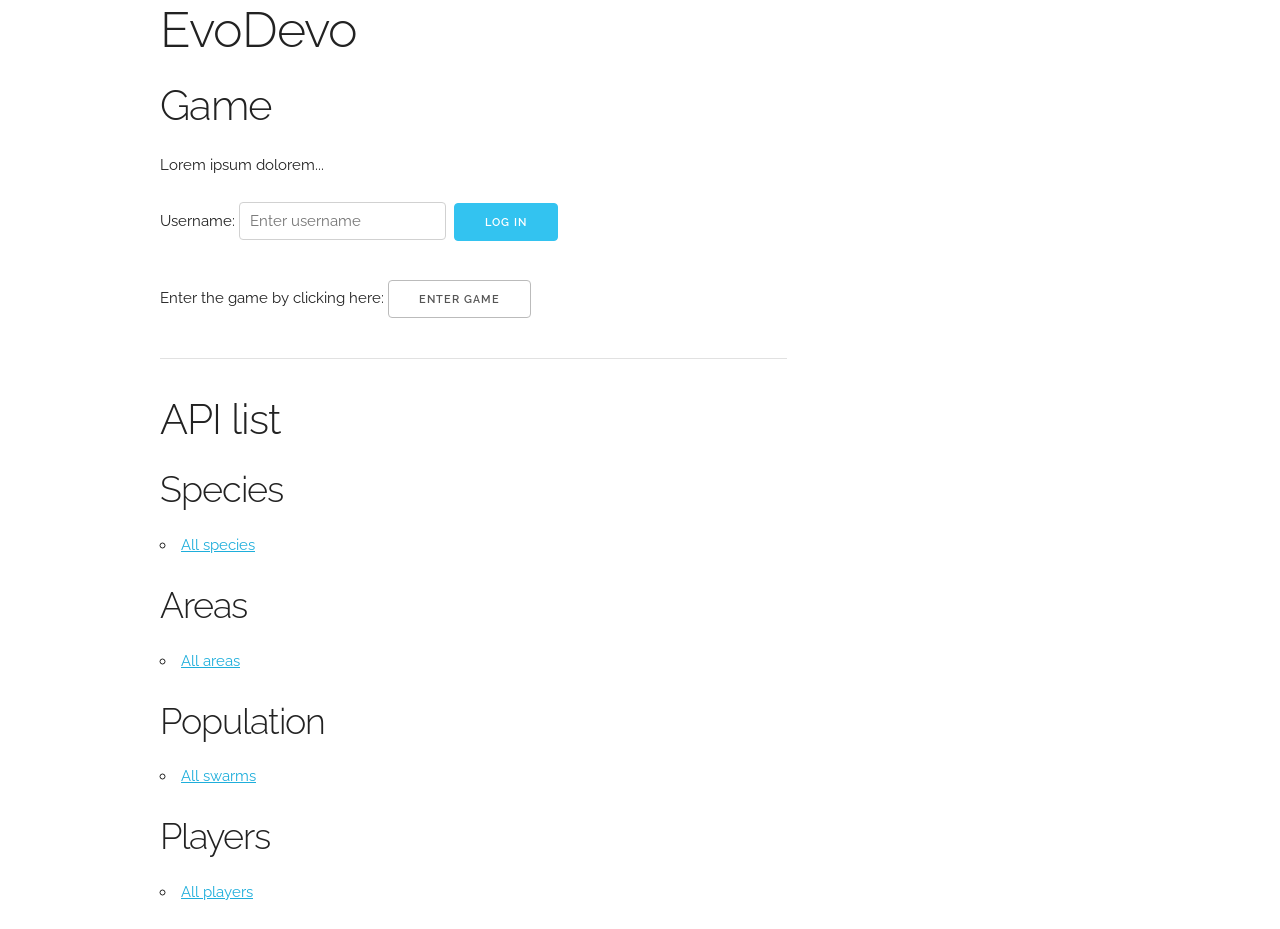
==== src/EvoDevo/index.html @ 92375e04 "" ====
﻿<!DOCTYPE html>
<html lang="en">
<head>
    <meta charset="utf-8" />
    <title>EvoDevo - Start </title>
    <meta name="description" content="">
    <meta name="author" content="">
    <meta name="viewport" content="width=device-width, initial-scale=1">
    <link href="//fonts.googleapis.com/css?family=Raleway:400,300,600" rel="stylesheet" type="text/css">
    <link rel="stylesheet" href="css/normalize.css">
    <link rel="stylesheet" href="css/skeleton.css">
    <link rel="icon" type="image/png" href="img/evodevo-logo.png">
    <script type="text/javascript" src="js/common/util.js"></script>
    <script type="text/javascript" src="js/start.js"></script>
</head>
<body>
    <div class="container">
        <h1>EvoDevo</h1>
        <div class="row">
            <div class="eight columns">
                <h2>Game</h2>
                <p>Lorem ipsum dolorem...</p>
                <div id="loginDiv">
                    <p id="login">Username: 
                        <input type="text" id="txtUsername" name="username" placeholder="Enter username" onchange="LogIn()" />&nbsp;
                        <button type="button" class="button-primary" onclick="LogIn()">Log In</button> 
                    </p>
                    <p id="loggedin" hidden="hidden">
                        Welcome <span id="spanUsername"></span>!&nbsp;
                        <button type="button" class="button-primary" value="log out" onclick="LogOut()">Log out</button>
                    </p>
                    <p id="status" style="color:red;font-weight:bold"></p>
                </div>
                <p id="entergame">Enter the game by clicking here: 
                <button id="btnEnterGame" onclick="EnterGame()" class="button" disabled="disabled">Enter Game</button>
                </p>
                <hr />
                <h2>API list</h2>
                <h3>Species</h3>
                <ul>
                    <li><a href="api/species" target="_blank">All species</a></li>
                </ul>
                <h3>Areas</h3>
                <ul>
                    <li><a href="api/area" target="_blank">All areas</a></li>
                </ul>
                <h3>Population</h3>
                <ul>
                    <li><a href="api/swarm" target="_blank">All swarms</a></li>
                </ul>
                <h3>Players</h3>
                <ul>
                    <li><a href="api/player" target="_blank">All players</a></li>
                </ul>
            </div>
        </div>
    </div>
</body>
</html>
---- src/EvoDevo/css/skeleton.css ----
/*
* Skeleton V2.0.4
* Copyright 2014, Dave Gamache
* www.getskeleton.com
* Free to use under the MIT license.
* http://www.opensource.org/licenses/mit-license.php
* 12/29/2014
*/


/* Table of contents
––––––––––––––––––––––––––––––––––––––––––––––––––
- Grid
- Base Styles
- Typography
- Links
- Buttons
- Forms
- Lists
- Code
- Tables
- Spacing
- Utilities
- Clearing
- Media Queries
*/


/* Grid
–––––––––––––––––––––––––––––––––––––––––––––––––– */
.container {
  position: relative;
  width: 100%;
  max-width: 960px;
  margin: 0 auto;
  padding: 0 20px;
  box-sizing: border-box; }
.column,
.columns {
  width: 100%;
  float: left;
  box-sizing: border-box; }

/* For devices larger than 400px */
@media (min-width: 400px) {
  .container {
    width: 85%;
    padding: 0; }
}

/* For devices larger than 550px */
@media (min-width: 550px) {
  .container {
    width: 80%; }
  .column,
  .columns {
    margin-left: 4%; }
  .column:first-child,
  .columns:first-child {
    margin-left: 0; }

  .one.column,
  .one.columns                    { width: 4.66666666667%; }
  .two.columns                    { width: 13.3333333333%; }
  .three.columns                  { width: 22%;            }
  .four.columns                   { width: 30.6666666667%; }
  .five.columns                   { width: 39.3333333333%; }
  .six.columns                    { width: 48%;            }
  .seven.columns                  { width: 56.6666666667%; }
  .eight.columns                  { width: 65.3333333333%; }
  .nine.columns                   { width: 74.0%;          }
  .ten.columns                    { width: 82.6666666667%; }
  .eleven.columns                 { width: 91.3333333333%; }
  .twelve.columns                 { width: 100%; margin-left: 0; }

  .one-third.column               { width: 30.6666666667%; }
  .two-thirds.column              { width: 65.3333333333%; }

  .one-half.column                { width: 48%; }

  /* Offsets */
  .offset-by-one.column,
  .offset-by-one.columns          { margin-left: 8.66666666667%; }
  .offset-by-two.column,
  .offset-by-two.columns          { margin-left: 17.3333333333%; }
  .offset-by-three.column,
  .offset-by-three.columns        { margin-left: 26%;            }
  .offset-by-four.column,
  .offset-by-four.columns         { margin-left: 34.6666666667%; }
  .offset-by-five.column,
  .offset-by-five.columns         { margin-left: 43.3333333333%; }
  .offset-by-six.column,
  .offset-by-six.columns          { margin-left: 52%;            }
  .offset-by-seven.column,
  .offset-by-seven.columns        { margin-left: 60.6666666667%; }
  .offset-by-eight.column,
  .offset-by-eight.columns        { margin-left: 69.3333333333%; }
  .offset-by-nine.column,
  .offset-by-nine.columns         { margin-left: 78.0%;          }
  .offset-by-ten.column,
  .offset-by-ten.columns          { margin-left: 86.6666666667%; }
  .offset-by-eleven.column,
  .offset-by-eleven.columns       { margin-left: 95.3333333333%; }

  .offset-by-one-third.column,
  .offset-by-one-third.columns    { margin-left: 34.6666666667%; }
  .offset-by-two-thirds.column,
  .offset-by-two-thirds.columns   { margin-left: 69.3333333333%; }

  .offset-by-one-half.column,
  .offset-by-one-half.columns     { margin-left: 52%; }

}


/* Base Styles
–––––––––––––––––––––––––––––––––––––––––––––––––– */
/* NOTE
html is set to 62.5% so that all the REM measurements throughout Skeleton
are based on 10px sizing. So basically 1.5rem = 15px :) */
html {
  font-size: 62.5%; }
body {
  font-size: 1.5em; /* currently ems cause chrome bug misinterpreting rems on body element */
  line-height: 1.6;
  font-weight: 400;
  font-family: "Raleway", "HelveticaNeue", "Helvetica Neue", Helvetica, Arial, sans-serif;
  color: #222; }


/* Typography
–––––––––––––––––––––––––––––––––––––––––––––––––– */
h1, h2, h3, h4, h5, h6 {
  margin-top: 0;
  margin-bottom: 2rem;
  font-weight: 300; }
h1 { font-size: 4.0rem; line-height: 1.2;  letter-spacing: -.1rem;}
h2 { font-size: 3.6rem; line-height: 1.25; letter-spacing: -.1rem; }
h3 { font-size: 3.0rem; line-height: 1.3;  letter-spacing: -.1rem; }
h4 { font-size: 2.4rem; line-height: 1.35; letter-spacing: -.08rem; }
h5 { font-size: 1.8rem; line-height: 1.5;  letter-spacing: -.05rem; }
h6 { font-size: 1.5rem; line-height: 1.6;  letter-spacing: 0; }

/* Larger than phablet */
@media (min-width: 550px) {
  h1 { font-size: 5.0rem; }
  h2 { font-size: 4.2rem; }
  h3 { font-size: 3.6rem; }
  h4 { font-size: 3.0rem; }
  h5 { font-size: 2.4rem; }
  h6 { font-size: 1.5rem; }
}

p {
  margin-top: 0; }


/* Links
–––––––––––––––––––––––––––––––––––––––––––––––––– */
a {
  color: #1EAEDB; }
a:hover {
  color: #0FA0CE; }


/* Buttons
–––––––––––––––––––––––––––––––––––––––––––––––––– */
.button,
button,
input[type="submit"],
input[type="reset"],
input[type="button"] {
  display: inline-block;
  height: 38px;
  padding: 0 30px;
  color: #555;
  text-align: center;
  font-size: 11px;
  font-weight: 600;
  line-height: 38px;
  letter-spacing: .1rem;
  text-transform: uppercase;
  text-decoration: none;
  white-space: nowrap;
  background-color: transparent;
  border-radius: 4px;
  border: 1px solid #bbb;
  cursor: pointer;
  box-sizing: border-box; }
.button:hover,
button:hover,
input[type="submit"]:hover,
input[type="reset"]:hover,
input[type="button"]:hover,
.button:focus,
button:focus,
input[type="submit"]:focus,
input[type="reset"]:focus,
input[type="button"]:focus {
  color: #333;
  border-color: #888;
  outline: 0; }
.button.button-primary,
button.button-primary,
input[type="submit"].button-primary,
input[type="reset"].button-primary,
input[type="button"].button-primary {
  color: #FFF;
  background-color: #33C3F0;
  border-color: #33C3F0; }
.button.button-primary:hover,
button.button-primary:hover,
input[type="submit"].button-primary:hover,
input[type="reset"].button-primary:hover,
input[type="button"].button-primary:hover,
.button.button-primary:focus,
button.button-primary:focus,
input[type="submit"].button-primary:focus,
input[type="reset"].button-primary:focus,
input[type="button"].button-primary:focus {
  color: #FFF;
  background-color: #1EAEDB;
  border-color: #1EAEDB; }


/* Forms
–––––––––––––––––––––––––––––––––––––––––––––––––– */
input[type="email"],
input[type="number"],
input[type="search"],
input[type="text"],
input[type="tel"],
input[type="url"],
input[type="password"],
textarea,
select {
  height: 38px;
  padding: 6px 10px; /* The 6px vertically centers text on FF, ignored by Webkit */
  background-color: #fff;
  border: 1px solid #D1D1D1;
  border-radius: 4px;
  box-shadow: none;
  box-sizing: border-box; }
/* Removes awkward default styles on some inputs for iOS */
input[type="email"],
input[type="number"],
input[type="search"],
input[type="text"],
input[type="tel"],
input[type="url"],
input[type="password"],
textarea {
  -webkit-appearance: none;
     -moz-appearance: none;
          appearance: none; }
textarea {
  min-height: 65px;
  padding-top: 6px;
  padding-bottom: 6px; }
input[type="email"]:focus,
input[type="number"]:focus,
input[type="search"]:focus,
input[type="text"]:focus,
input[type="tel"]:focus,
input[type="url"]:focus,
input[type="password"]:focus,
textarea:focus,
select:focus {
  border: 1px solid #33C3F0;
  outline: 0; }
label,
legend {
  display: block;
  margin-bottom: .5rem;
  font-weight: 600; }
fieldset {
  padding: 0;
  border-width: 0; }
input[type="checkbox"],
input[type="radio"] {
  display: inline; }
label > .label-body {
  display: inline-block;
  margin-left: .5rem;
  font-weight: normal; }


/* Lists
–––––––––––––––––––––––––––––––––––––––––––––––––– */
ul {
  list-style: circle inside; }
ol {
  list-style: decimal inside; }
ol, ul {
  padding-left: 0;
  margin-top: 0; }
ul ul,
ul ol,
ol ol,
ol ul {
  margin: 1.5rem 0 1.5rem 3rem;
  font-size: 90%; }
li {
  margin-bottom: 1rem; }


/* Code
–––––––––––––––––––––––––––––––––––––––––––––––––– */
code {
  padding: .2rem .5rem;
  margin: 0 .2rem;
  font-size: 90%;
  white-space: nowrap;
  background: #F1F1F1;
  border: 1px solid #E1E1E1;
  border-radius: 4px; }
pre > code {
  display: block;
  padding: 1rem 1.5rem;
  white-space: pre; }


/* Tables
–––––––––––––––––––––––––––––––––––––––––––––––––– */
th,
td {
  padding: 12px 15px;
  text-align: left;
  border-bottom: 1px solid #E1E1E1; }
th:first-child,
td:first-child {
  padding-left: 0; }
th:last-child,
td:last-child {
  padding-right: 0; }


/* Spacing
–––––––––––––––––––––––––––––––––––––––––––––––––– */
button,
.button {
  margin-bottom: 1rem; }
input,
textarea,
select,
fieldset {
  margin-bottom: 1.5rem; }
pre,
blockquote,
dl,
figure,
table,
p,
ul,
ol,
form {
  margin-bottom: 2.5rem; }


/* Utilities
–––––––––––––––––––––––––––––––––––––––––––––––––– */
.u-full-width {
  width: 100%;
  box-sizing: border-box; }
.u-max-full-width {
  max-width: 100%;
  box-sizing: border-box; }
.u-pull-right {
  float: right; }
.u-pull-left {
  float: left; }


/* Misc
–––––––––––––––––––––––––––––––––––––––––––––––––– */
hr {
  margin-top: 3rem;
  margin-bottom: 3.5rem;
  border-width: 0;
  border-top: 1px solid #E1E1E1; }


/* Clearing
–––––––––––––––––––––––––––––––––––––––––––––––––– */

/* Self Clearing Goodness */
.container:after,
.row:after,
.u-cf {
  content: "";
  display: table;
  clear: both; }


/* Media Queries
–––––––––––––––––––––––––––––––––––––––––––––––––– */
/*
Note: The best way to structure the use of media queries is to create the queries
near the relevant code. For example, if you wanted to change the styles for buttons
on small devices, paste the mobile query code up in the buttons section and style it
there.
*/


/* Larger than mobile */
@media (min-width: 400px) {}

/* Larger than phablet (also point when grid becomes active) */
@media (min-width: 550px) {}

/* Larger than tablet */
@media (min-width: 750px) {}

/* Larger than desktop */
@media (min-width: 1000px) {}

/* Larger than Desktop HD */
@media (min-width: 1200px) {}
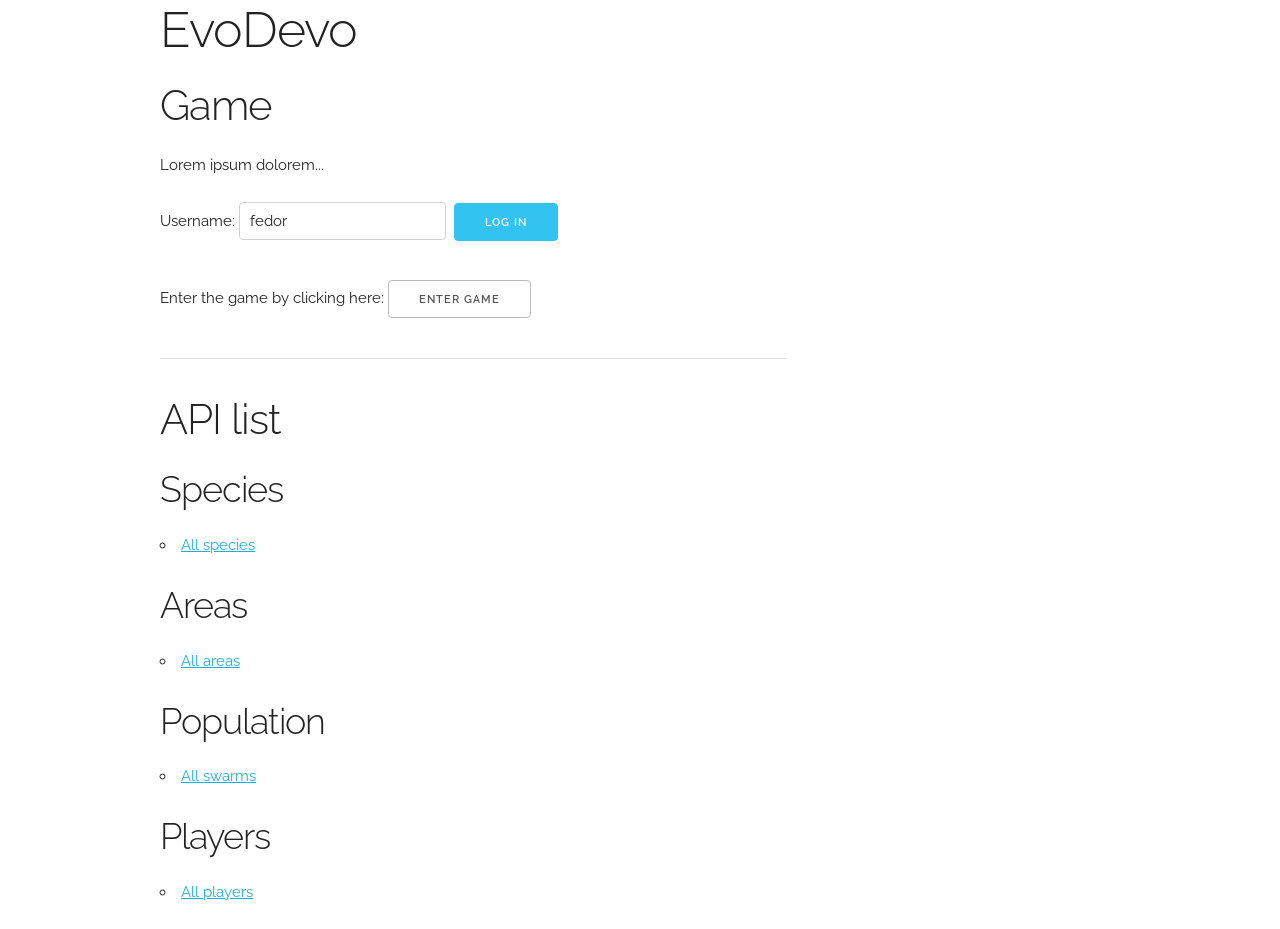
==== commit 5b6099d5: "first attempt at enabling event callbacks" ====
--- a/src/EvoDevo/index.html
+++ b/src/EvoDevo/index.html
@@ -22,7 +22,7 @@
                 <p>Lorem ipsum dolorem...</p>
                 <div id="loginDiv">
                     <p id="login">Username: 
-                        <input type="text" id="txtUsername" name="username" placeholder="Enter username" onchange="LogIn()" />&nbsp;
+                        <input type="text" id="txtUsername" name="username" placeholder="Enter username" onchange="LogIn()" value="fedor" />&nbsp;
                         <button type="button" class="button-primary" onclick="LogIn()">Log In</button> 
                     </p>
                     <p id="loggedin" hidden="hidden">
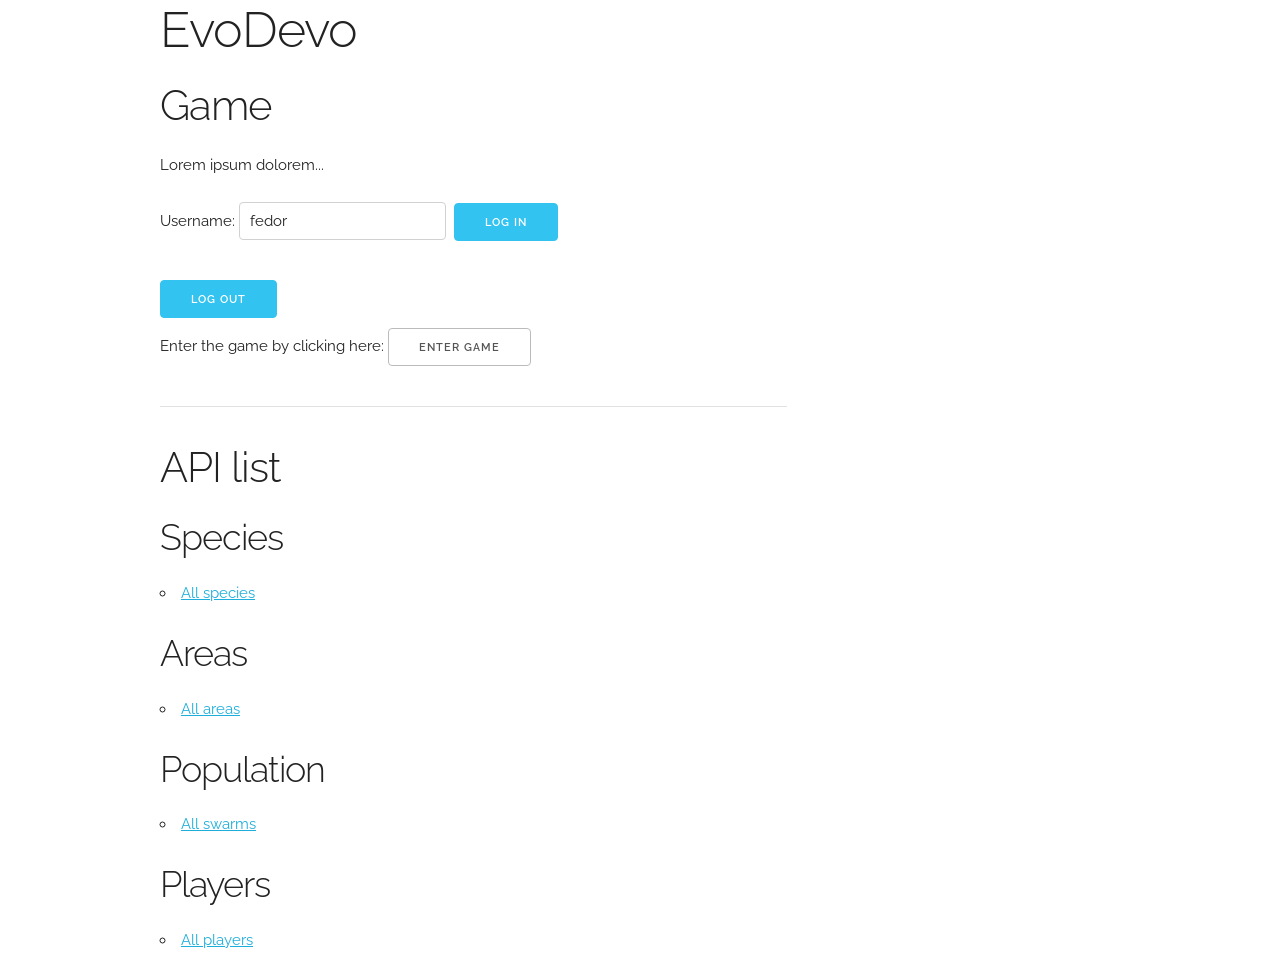
==== commit f4083b7d: "Not quite there yet" ====
--- a/src/EvoDevo/index.html
+++ b/src/EvoDevo/index.html
@@ -21,19 +21,21 @@
                 <h2>Game</h2>
                 <p>Lorem ipsum dolorem...</p>
                 <div id="loginDiv">
-                    <p id="login">Username: 
+                    <p id="login">
+                        Username:
                         <input type="text" id="txtUsername" name="username" placeholder="Enter username" onchange="LogIn()" value="fedor" />&nbsp;
-                        <button type="button" class="button-primary" onclick="LogIn()">Log In</button> 
+                        <button type="button" class="button-primary" onclick="LogIn()">Log In</button>
                     </p>
                     <p id="loggedin" hidden="hidden">
                         Welcome <span id="spanUsername"></span>!&nbsp;
-                        <button type="button" class="button-primary" value="log out" onclick="LogOut()">Log out</button>
                     </p>
-                    <p id="status" style="color:red;font-weight:bold"></p>
+                    <button type="button" class="button-primary" value="log out" onclick="LogOut()">Log out</button>
                 </div>
-                <p id="entergame">Enter the game by clicking here: 
-                <button id="btnEnterGame" onclick="EnterGame()" class="button" disabled="disabled">Enter Game</button>
+                <p id="entergame">
+                    Enter the game by clicking here:
+                    <button id="btnEnterGame" onclick="EnterGame()" class="button" disabled="disabled">Enter Game</button>
                 </p>
+                <p id="status" style="color:red;font-weight:bold"></p>
                 <hr />
                 <h2>API list</h2>
                 <h3>Species</h3>
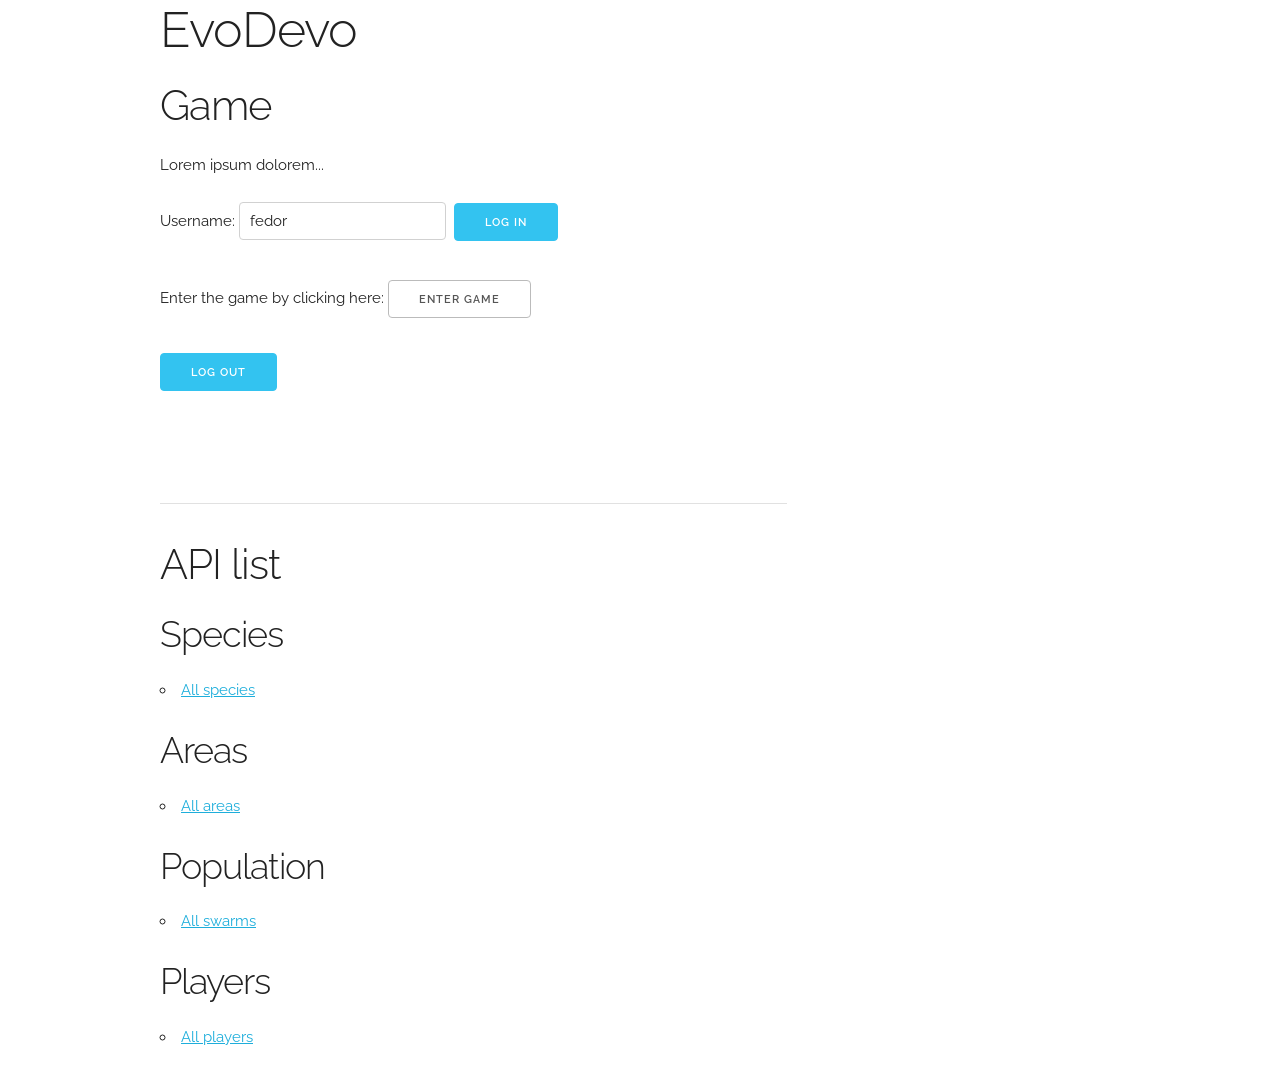
==== commit 8c5a6aec: "Some cleaning up" ====
--- a/src/EvoDevo/index.html
+++ b/src/EvoDevo/index.html
@@ -26,16 +26,21 @@
                         <input type="text" id="txtUsername" name="username" placeholder="Enter username" onchange="LogIn()" value="fedor" />&nbsp;
                         <button type="button" class="button-primary" onclick="LogIn()">Log In</button>
                     </p>
+                </div>
+                <div id="loggedinDiv">
                     <p id="loggedin" hidden="hidden">
                         Welcome <span id="spanUsername"></span>!&nbsp;
                     </p>
+                    <p id="entergame">
+                        Enter the game by clicking here:
+                        <button id="btnEnterGame" onclick="EnterGame()" class="button" disabled="disabled">Enter Game</button>
+                    </p>
+                    <p id="status" style="color:red;font-weight:bold"></p>
                     <button type="button" class="button-primary" value="log out" onclick="LogOut()">Log out</button>
                 </div>
-                <p id="entergame">
-                    Enter the game by clicking here:
-                    <button id="btnEnterGame" onclick="EnterGame()" class="button" disabled="disabled">Enter Game</button>
-                </p>
-                <p id="status" style="color:red;font-weight:bold"></p>
+                <br />
+                <br />
+                <br />
                 <hr />
                 <h2>API list</h2>
                 <h3>Species</h3>
@@ -55,7 +60,7 @@
                     <li><a href="api/player" target="_blank">All players</a></li>
                 </ul>
             </div>
-        </div>
+            </div>
     </div>
 </body>
 </html>
